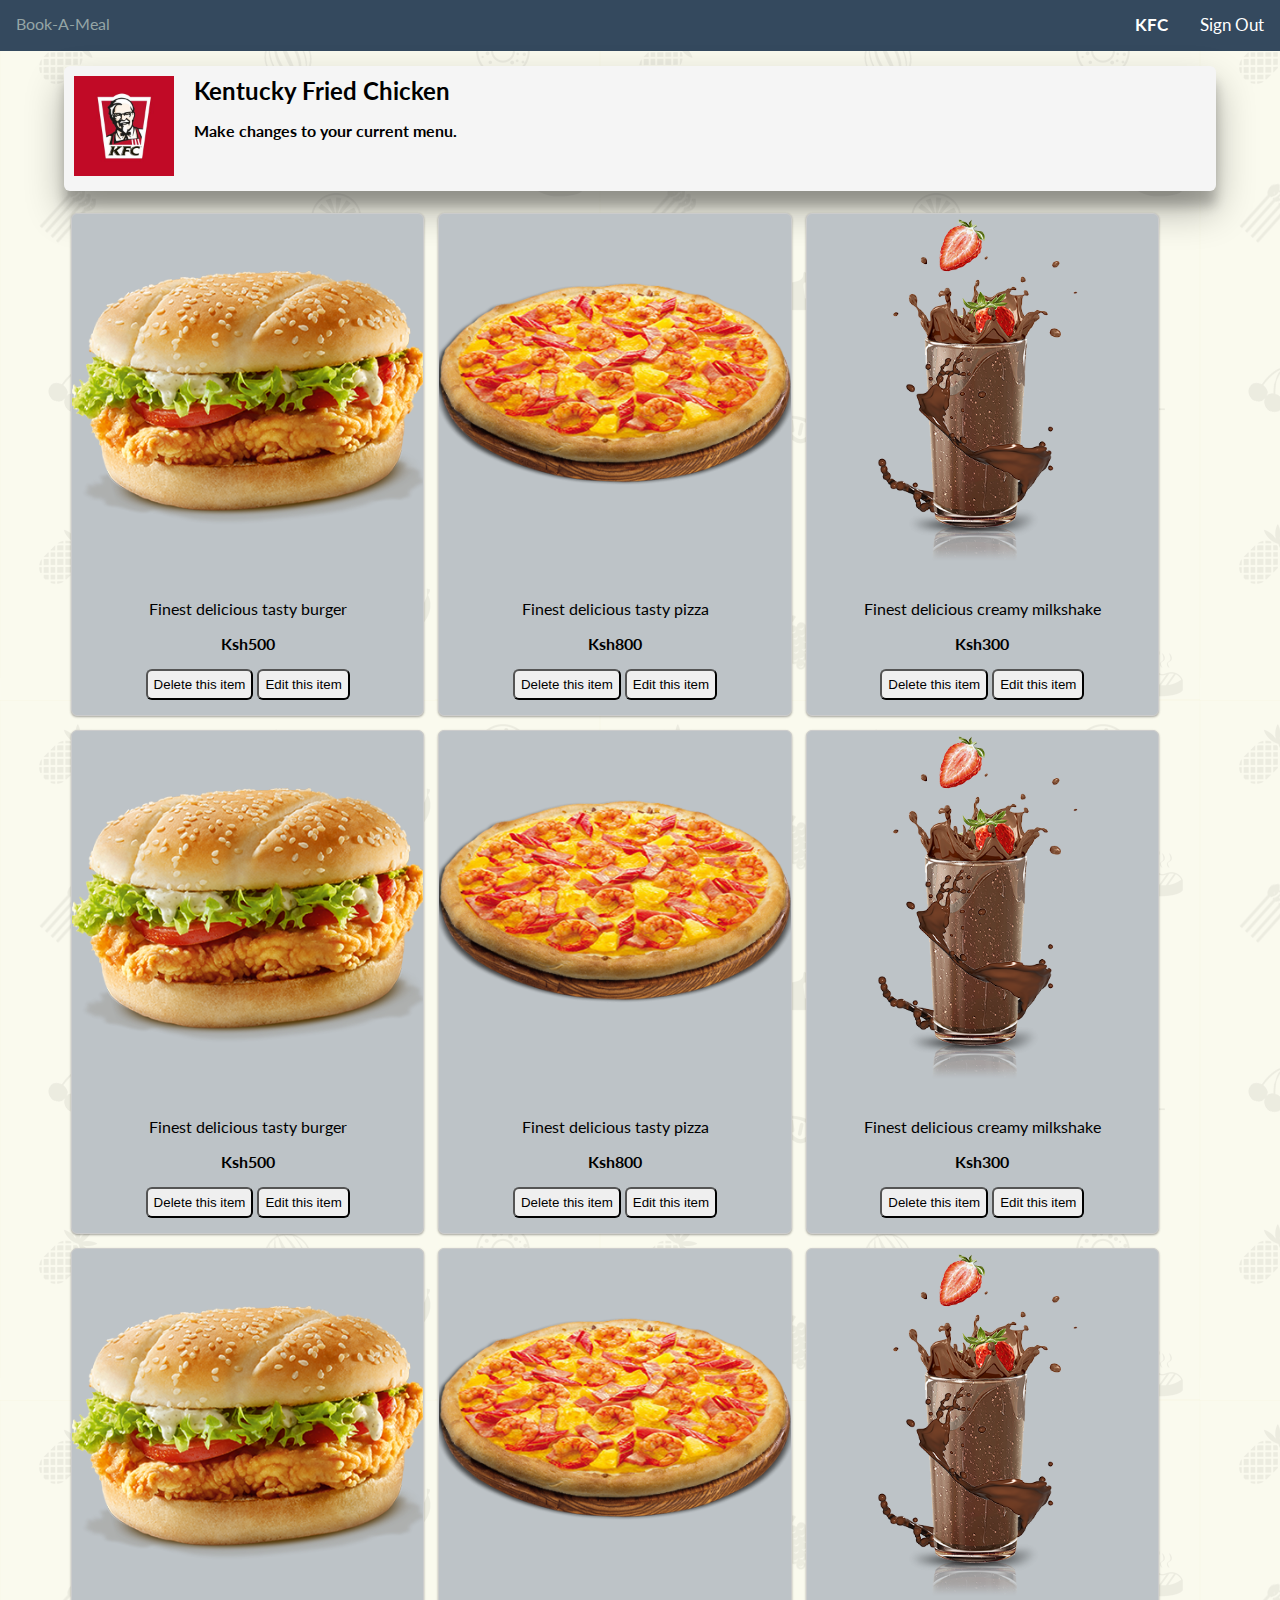
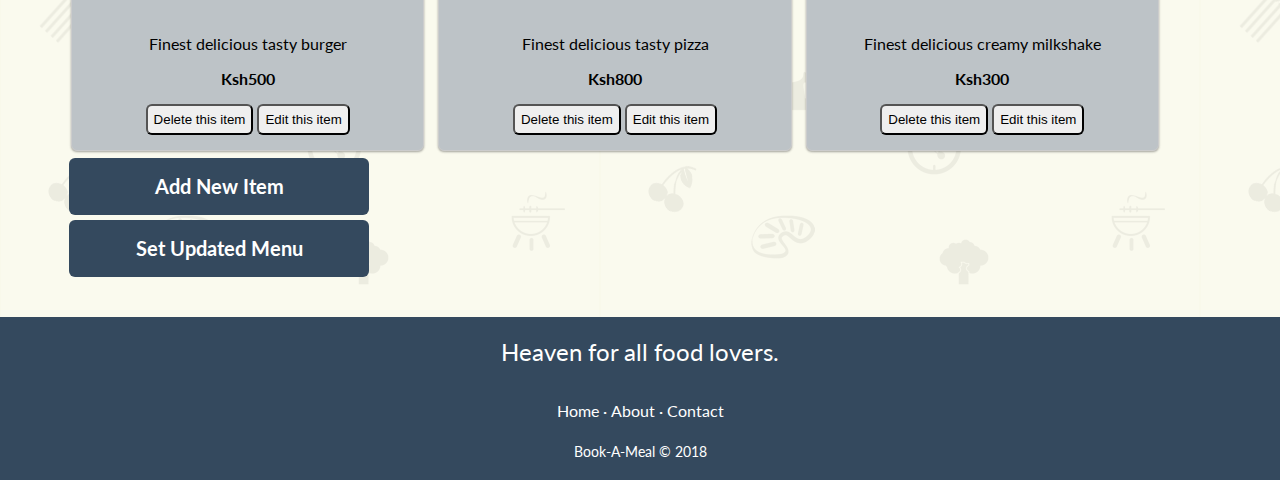
==== UI/caterer-change-menu.html @ e04e935f "[Feature #156853235] Add page where caterer can make changes to menu and set new ones" ====
<!DOCTYPE html>
<html>
<head>
    <title>Book-A-Meal::Update Menu</title>
    <link rel="shortcut icon" href="img/logo.ico"/>
    <meta name="viewport" content="width=device-width, initial-scale=1">
    <link rel="stylesheet" type="text/css" href="css/main.css">

    <!-- Custom fonts -->
    <link href="https://fonts.googleapis.com/css?family=Lato:300,400,700,300italic,400italic,700italic" rel="stylesheet" type="text/css">
</head>
<body>
<!-- Navbar -->
<div class="topnav" id="myTopnav">
  <a href="index.html">Book-A-Meal</a>
  <a href="index.html" class="menu-item">Sign Out</a>
  <a href="#" class="user menu-item"><b>KFC</b></a>
  <a href="javascript:void(0);" style="font-size:15px;" class="icon" onclick="myFunction()">&#9776;</a>
</div>

<div class="order-intro-header">
  <h2><img src="img/kfc.jpg" alt="caterer logo" width="100" height="100"></h2>
  <h2 class="caterer-name">Kentucky Fried Chicken<br>
    <p style="font-size: 16px">Make changes to your current menu.</p>
  </h2>


</div>
<div class="caterer-specs-intro-header">
    <div class="caterer-menu-items">
        <article class="meal-item">
            <div class="gallery">
                <img src="img/burger1.png" alt="burger image" width="250" height="200">
                <div class="desc">
                <p>Finest delicious tasty burger</p>
                <p><b>Ksh</b><span class="price">500</span></p>
                <button type="button" id="add-to-cart" onclick="confirmDeletion()">Delete this item</button>
                <button type="button" id="add-to-cart" onclick="window.location.href='edit-item.html'" >Edit this item</button>
              </div>
            </div>

            <div class="gallery">
                <img src="img/pizza.png" alt="pizza image" width="250" height="200">
                <div class="desc">
                <p>Finest delicious tasty pizza</p>
                <p><b>Ksh</b><span class="price">800</span></p>
                <button type="button" id="add-to-cart" onclick="confirmDeletion()">Delete this item</button>
                <button type="button" id="add-to-cart" onclick="window.location.href='edit-item.html'">Edit this item</button>
              </div>
            </div>

            <div class="gallery">
                <img src="img/milkshake.png" alt="milkshake" width="250" height="200">
                <div class="desc">
                <p>Finest delicious creamy milkshake</p>
                <p><b>Ksh</b><span class="price">300</span></p>
                <button type="button" id="add-to-cart" onclick="confirmDeletion()">Delete this item</button>
                <button type="button" id="add-to-cart" onclick="window.location.href='edit-item.html'">Edit this item</button>
              </div>
            </div>

          <div class="gallery">
                <img src="img/burger1.png" alt="burger image" width="250" height="200">
                <div class="desc">
                <p>Finest delicious tasty burger</p>
                <p><b>Ksh</b><span class="price">500</span></p>
                <button type="button" id="add-to-cart" onclick="confirmDeletion()">Delete this item</button>
                <button type="button" id="add-to-cart" onclick="window.location.href='edit-item.html'">Edit this item</button>
              </div>
            </div>

            <div class="gallery">
                <img src="img/pizza.png" alt="pizza image" width="250" height="200">
                <div class="desc">
                <p>Finest delicious tasty pizza</p>
                <p><b>Ksh</b><span class="price">800</span></p>
                <button type="button" id="add-to-cart" onclick="confirmDeletion()">Delete this item</button>
                <button type="button" id="add-to-cart" onclick="window.location.href='edit-item.html'">Edit this item</button>
              </div>
            </div>

            <div class="gallery">
                <img src="img/milkshake.png" alt="milkshake" width="250" height="200">
                <div class="desc">
                <p>Finest delicious creamy milkshake</p>
                <p><b>Ksh</b><span class="price">300</span></p>
                <button type="button" id="add-to-cart" onclick="confirmDeletion()">Delete this item</button>
                <button type="button" id="add-to-cart" onclick="window.location.href='edit-item.html'">Edit this item</button>
              </div>
            </div>

            <a name="drinks"></a>
           <div class="gallery">
                <img src="img/burger1.png" alt="burger image" width="250" height="200">
                <div class="desc">
                <p>Finest delicious tasty burger</p>
                <p><b>Ksh</b><span class="price">500</span></p>
                <button type="button" id="add-to-cart" onclick="confirmDeletion()">Delete this item</button>
                <button type="button" id="add-to-cart" onclick="window.location.href='edit-item.html'">Edit this item</button>
              </div>
            </div>

            <div class="gallery">
                <img src="img/pizza.png" alt="pizza image" width="250" height="200">
                <div class="desc">
                <p>Finest delicious tasty pizza</p>
                <p><b>Ksh</b><span class="price">800</span></p>
                <button type="button" id="add-to-cart" onclick="confirmDeletion()">Delete this item</button>
                <button type="button" id="add-to-cart" onclick="window.location.href='edit-item.html'">Edit this item</button>
              </div>
            </div>

            <div class="gallery">
                <img src="img/milkshake.png" alt="milkshake" width="250" height="200">
                <div class="desc">
                <p>Finest delicious creamy milkshake</p>
                <p><b>Ksh</b><span class="price">300</span></p>
                <button type="button" id="add-to-cart" onclick="confirmDeletion()">Delete this item</button>
                <button type="button" id="add-to-cart" onclick="window.location.href='edit-item.html'">Edit this item</button>
              </div>
            </div>

        </article> 
  </div>
  
  <div class="caterer-actions">
      <button class="button" type="button" onclick="window.location.href='add-new-item.html'"><span>Add New Item</span></button>
      <button class="button" type="button" onclick="setMenu()"><span>Set Updated Menu</span></button>

  </div>
</div>

<footer class="footer-section" >

      <p class="footer-company-motto">Heaven for all food lovers.</p>

      <p class="footer-links">
        <a href="index.html">Home</a>
        ·
        <a href="#aboutus">About</a>
        ·
        <a href="#contact">Contact</a>
      </p>

      <p class="footer-company-name">Book-A-Meal &copy; 2018</p>

    </footer>



<script type="text/javascript" src="js/main.js"></script>
<script>
  function setMenu(){
    alert("Menu successfully set and notification sent to customers!");
  }
</script>
</body>
</html>
---- UI/css/main.css ----
body {
  margin: 0;
  font-family: "Lato","Helvetica Neue",Helvetica,Arial,sans-serif;
  background: url("../img/restaurant.png");

}
body,html {
  height: 100%;
}


h1,h2,h3,h4,h5,h6,span {
  font-family: "Lato","Helvetica Neue",Helvetica,Arial,sans-serif;
  font-weight: 700;
}

/*top Nav styling*/
.topnav {
  overflow: hidden;
  background-color: #34495e;
  border-bottom: 2px solid #34495e;

}

.topnav a {
  float: left;
  display: block;
  color: white;
  text-align: center;
  padding: 14px 16px;
  text-decoration: none;
  
}

.topnav a.menu-item {
  float:right;
  font-size: 17px;
}

.topnav a:hover {
  color: #95a5a6;
}

.active {
  background-color: #fff;
  color: #000;
  font-weight: 900;
  font-size: 120%;
}

.topnav .icon {
  display: none;
}
/*Styling for landing page*/
.intro-header {

  width: 100%;
  height: 400px;
  padding-top:0px;

  text-align: center;
  background: url("../img/intro-bg.jpg") no-repeat center center;
  background-size: cover;
 

  display: flex;
  justify-content: center;
  align-items: center;

}
@media screen and (min-height: 400px) {
   .intro-header{
    height: 100%;
  }
}

@media screen and (max-width: 400px) {
   .topnav {
    width: 100%;
    margin:0;
    padding:0;
   }
  
  .topnav a:not(:first-child) {display: none;}
  .topnav a.icon {
    float: right;
    display: block;
  }

}

@media screen and (max-width: 600px) {
  .topnav.responsive {position: relative;}
  .topnav.responsive .icon {
    position: absolute;
    right: 0;
    top: 0;
  }
  .topnav.responsive a {
    float: none;
    display: block;
    text-align: left;
  }
}

/*Styling for buttons*/
.button {
  display: block;
  border-radius: 6px;
  background-color: #34495e;
  border: none;
  color: #FFF;
  text-align: center;
  font-size: 20px;
  padding: 16px;
  width: 300px;
  transition: all 0.5s;
  cursor: pointer;
  margin: 5px;
}

.button span {
  display: inline-block;
  position: relative;
  transition: 0.5s;
}

.button span:after {
  content: '\00bb';
  position: absolute;
  opacity: 0;
  top: 0;
  right: -20px;
  transition: 0.5s;
}

.button:hover span {
  padding-right: 25px;
}

.button:hover span:after {
  opacity: 1;
  right: 0;
}

/*Media queries for landing page buttons*/

@media screen and (max-width:400px){
  .button {
    
  font-size: 10px;
  padding: 6px;
  width: 50%;
  }
 
}

@media screen and (max-width: 600px){

}

/*Login form*/
.login-intro-header {
  width:400px;
  margin: auto;
  padding: 20px;
  margin-top:20px;
  background-color: rgb(245, 245, 245);
  box-shadow: 0 19px 38px rgba(0,0,0,0.30), 0 15px 12px rgba(0,0,0,0.22);
  border-radius: 6px;

}



input[type=text], input[type=password] {
    width: 100%;
    padding: 12px 20px;
    margin: 8px 0;
    display: inline-block;
    border: 1px solid #ccc;
    box-sizing: border-box;
    border-radius: 6px;
}

/*"Forgot password" text*/
span.psw {
    float: right;
    padding-top: 16px;
}

/* Change styles on extra small screens */
@media screen and (max-width: 600px) {
    span.psw {
        display: block;
        float: none;
    }
    input[type=text], input[type=password] {
      width: 80%;
      display: block;
    }
    .login-intro-header {
      width: 200px;
    }
    .container .button {
      width: 50%;
      font-size:12px;
    }
}

/*Customer registration form*/
.custreg-intro-header {
  width:400px;
  margin: auto;
  padding: 20px;
  margin-top:15px;
  background-color: rgb(245, 245, 245);
  box-shadow: 0 19px 38px rgba(0,0,0,0.30), 0 15px 12px rgba(0,0,0,0.22);
  border-radius: 6px;

}
/*Caterer registration form*/
.catreg-intro-header {
  width:400px;
  margin: auto;
  padding: 20px;
  margin-top:15px;
  margin-bottom: 15px;
  background-color: rgb(245, 245, 245);
  box-shadow: 0 19px 38px rgba(0,0,0,0.30), 0 15px 12px rgba(0,0,0,0.22);
  border-radius: 6px;
}

@media screen and (max-width: 600px) {
   .custreg-intro-header, .catreg-intro-header {
    width: 200px;
   }
   input[type=text], input[type=password] {
      width: 80%;
      display: block;
    }

}
/*Footer fix for very large screens*/

@media screen and (min-width: 700px) {
    footer {
      position: fixed;
      bottom: 0;

    }
}

/*Search Caterer Page*/
.choose-caterer-intro-header {
  width:90%;
  margin: auto;
  overflow: hidden;
  margin-top:15px;
  margin-bottom: 15px;
  background-color: rgb(245, 245, 245);
  box-shadow: 0 19px 38px rgba(0,0,0,0.30), 0 15px 12px rgba(0,0,0,0.22);
  border-radius: 6px;
}
.choose-caterer-intro-header input[type=text] {
  width: 180px;
  box-sizing: border-box;
  border: 2px solid #ccc;
  border-radius: 4px;
  font-size: 16px;
  background-color: white;
  background-image: url('../img/searchicon.png');
  background-position: 10px 10px; 
  background-repeat: no-repeat;
  padding: 12px 20px 12px 40px;
  -webkit-transition: width 0.4s ease-in-out;
  transition: width 0.4s ease-in-out;
}

.choose-caterer-intro-header input[type=text]:focus {
    width: 50%;
}
.choose-caterer-intro-header button {
  float: right;
}

@media screen and (max-width: 600px) {
  .choose-caterer-intro-header {
    display: block;

  }

}

.popular-caterer-intro-header {
  width:90%;
  margin: auto;
  overflow: hidden;
  padding: 10px;
  margin-top:15px;
  margin-bottom: 15px;
  background-color: rgb(245, 245, 245);
  box-shadow: 0 19px 38px rgba(0,0,0,0.30), 0 15px 12px rgba(0,0,0,0.22);
  border-radius: 6px;
  min-height: 300px;
}

div.gallery {
    margin: 5px;
    border: 1px solid #ccc;
    float: left;
    width: 180px;
    box-shadow: 0 1px 3px rgba(0,0,0,0.12), 0 1px 2px rgba(0,0,0,0.24);
    transition: all 0.3s cubic-bezier(.25,.8,.25,1);
    border-radius: 6px;
    margin: 7px;
}

div.gallery:hover {
    box-shadow: 0 14px 28px rgba(0,0,0,0.25), 0 10px 10px rgba(0,0,0,0.22);
}

div.gallery img {
    width: 100%;
    height: auto;
    border-radius:6px;
}

div.desc {
    padding: 15px;
    text-align: center;
}
.popular {
  float: left;
}

#order-history-table {
  width:90%;
  margin: auto;
  padding: 20px;
  margin-bottom: 15px;
  background-color: rgb(245, 245, 245);
  box-shadow: 0 19px 38px rgba(0,0,0,0.30), 0 15px 12px rgba(0,0,0,0.22);
  border-radius: 6px;
  overflow: hidden;
  border-collapse: collapse;
}



#order-history-table td, #order-history-table th {
    border: 0;
    padding: 8px;
}

#order-history-table tr:nth-child(even){background-color: #ecf0f1;}

#order-history-table tr:hover {
  background-color: #ddd;
  cursor: pointer;
}

#order-history-table th {
    padding-top: 12px;
    padding-bottom: 12px;
    text-align: left;
    background-color: #34495e;
    color: white;
}

/*Order meals page*/
.order-intro-header {
  width:90%;
  margin: auto;
  overflow: hidden;
  margin-top:15px;
  margin-bottom: 15px;
  background-color: rgb(245, 245, 245);
  box-shadow: 0 19px 38px rgba(0,0,0,0.30), 0 15px 12px rgba(0,0,0,0.22);
  border-radius: 6px;
}
.order-intro-header h2 {
  float: left;
  padding: 10px;
  margin: 0;
}

.caterer-specs-intro-header {
  width:90%;
  margin: auto;
  
}
 .menu {
  width: 15%;
  margin: auto;
  overflow: hidden;
  margin-right: 15px;
  margin-bottom: 15px;
  background-color: rgb(245, 245, 245);
  box-shadow: 0 19px 38px rgba(0,0,0,0.30), 0 15px 12px rgba(0,0,0,0.22);
  float: left;
  border-radius: 6px;
  padding:0;
  
 }

 @media screen and (max-width: 600px) {
  .menu {
    display: none;
  }
 }

 .menu h4 {
    margin:0;
    background-color: #95a5a6;
    padding:8px;

 }
 .menu ul {
    list-style-type: none;
    float: left;
    margin:0;
    padding:4px;

 }
.menu ul li a{
  float: left;
  display: block;
  color: #34495e;
  text-align: center;
  padding: 10px 14px;
  text-decoration: none;
}

.menu-items {
  width:55%;
  margin: auto;
  overflow: hidden;
  padding: 0;
  margin-right: 15px;
  margin-bottom: 15px;
  background-color: rgb(245, 245, 245);
  box-shadow: 0 19px 38px rgba(0,0,0,0.30), 0 15px 12px rgba(0,0,0,0.22);
  border-radius: 6px;
  float:left;
  height: 600px;
  overflow: scroll;
}
article .gallery {
  background-color: #bdc3c7;
  width: 30.5%;
}

#add-to-cart {
  border-radius: 6px;
  padding: 6px;
  cursor: pointer;
}
 .cart {
  width:22.5%;
  margin: auto;
  overflow: hidden;
  margin-bottom: 15px;
  background-color: rgb(245, 245, 245);
  box-shadow: 0 19px 38px rgba(0,0,0,0.30), 0 15px 12px rgba(0,0,0,0.22);
  border-radius: 6px;
  float: left;
 }
  .cart h4 {
    margin:0;
    background-color: #95a5a6;
    padding:8px;

 }
 .cart button {
  width: 50%;
  float:right;
  font-size: 12px;
 }
 

  /*footer section*/

.footer-section{
  background-color: #34495e;
  box-shadow: 0 1px 1px 0 rgba(0, 0, 0, 0.12);
  box-sizing: border-box;
  width: 100%;
  text-align: center;

  padding: 20px;
  margin-top: 40px;
}

.footer-section .footer-company-motto{
  color:  white;
  font-size: 24px;
  margin: 0;
}

.footer-section .footer-company-name{
  color:  white;
  font-size: 14px;
  margin: 0;
}

.footer-section .footer-links{
  list-style: none;
  color:  #ffffff;
  padding: 35px 0 23px;
  margin: 0;
}

.footer-section .footer-links a{
  display:inline-block;
  text-decoration: none;
  color: inherit;
}


@media (max-width: 600px) {

  .footer-section{
    padding: 6px;
  }

  .footer-section .footer-company-motto{
    font-size: 12px;
  }

  .footer-section .footer-company-name{
    font-size: 10px;
  }

  .footer-section .footer-links{
    font-size: 12px;
    padding: 15px 0 15px;
  }

  .footer-section .footer-links a{
    line-height: 1.8;
  }
}

footer{
  position: static;
  bottom: 0;
}

@media (max-height:300px){
  footer { position: static; }
 
}
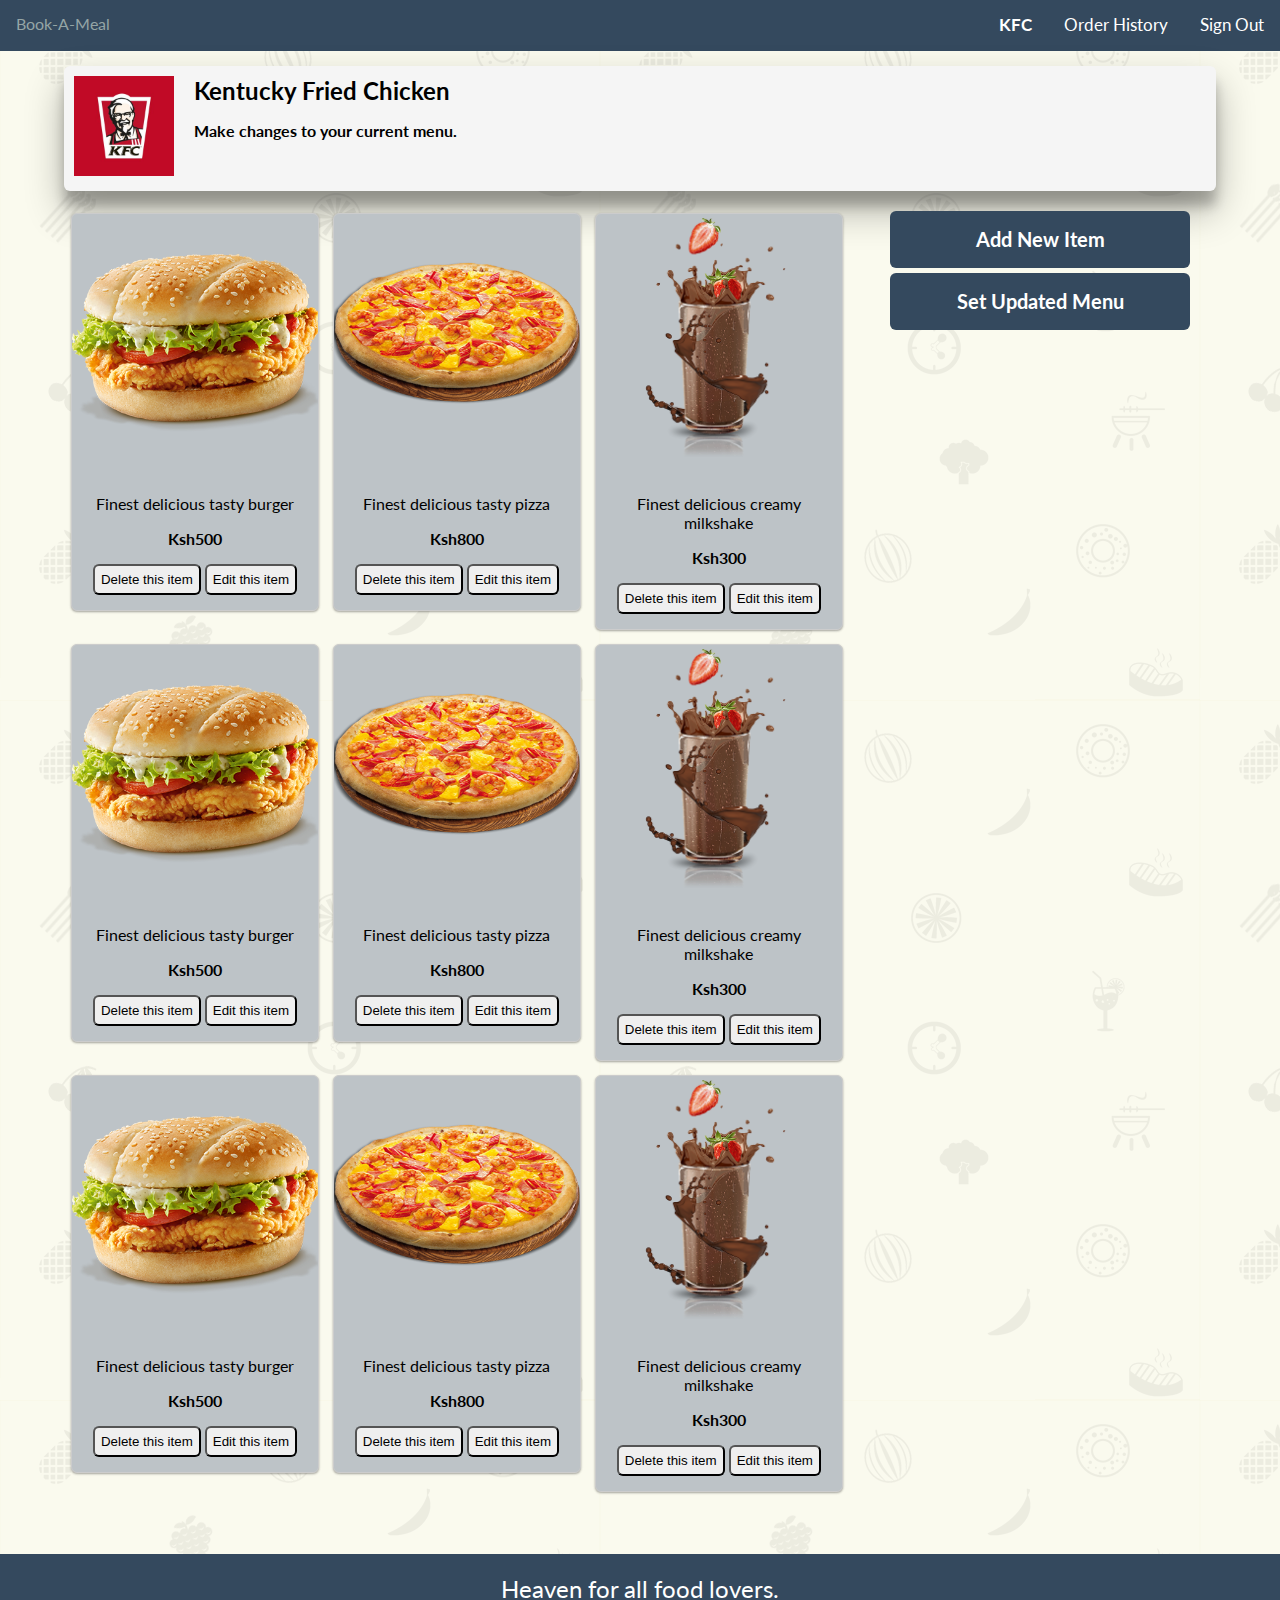
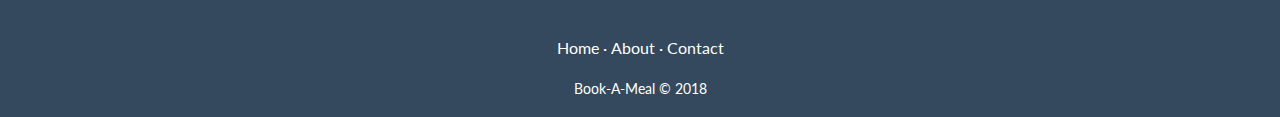
==== commit 2bd85248: "[Fix] Properly indent code and group similar tags" ====
--- a/UI/caterer-change-menu.html
+++ b/UI/caterer-change-menu.html
@@ -1,139 +1,127 @@
 <!DOCTYPE html>
 <html>
-<head>
+  <head>
     <title>Book-A-Meal::Update Menu</title>
+    <meta name="viewport" content="width=device-width, initial-scale=1">
+
     <link rel="shortcut icon" href="img/logo.ico"/>
-    <meta name="viewport" content="width=device-width, initial-scale=1">
     <link rel="stylesheet" type="text/css" href="css/main.css">
+    <link href="https://fonts.googleapis.com/css?family=Lato:300,400,700,300italic,400italic,700italic" rel="stylesheet" type="text/css">
+  </head>
+  <body>
+    <div class="topnav" id="myTopnav">
+      <a href="index.html">Book-A-Meal</a>
+      <a href="index.html" class="menu-item">Sign Out</a>
+      <a href="caterer-order-history.html" class="menu-item">Order History</a>
+      <a href="#" class="user menu-item"><b>KFC</b></a>
+      <a href="javascript:void(0);" style="font-size:15px;" class="icon" onclick="myFunction()">&#9776;</a>
+    </div>
 
-    <!-- Custom fonts -->
-    <link href="https://fonts.googleapis.com/css?family=Lato:300,400,700,300italic,400italic,700italic" rel="stylesheet" type="text/css">
-</head>
-<body>
-<!-- Navbar -->
-<div class="topnav" id="myTopnav">
-  <a href="index.html">Book-A-Meal</a>
-  <a href="index.html" class="menu-item">Sign Out</a>
-  <a href="#" class="user menu-item"><b>KFC</b></a>
-  <a href="javascript:void(0);" style="font-size:15px;" class="icon" onclick="myFunction()">&#9776;</a>
-</div>
+    <div class="order-intro-header">
+      <h2>
+        <img src="img/kfc.jpg" alt="caterer logo" width="100" height="100">
+      </h2>
+      <h2 class="caterer-name">Kentucky Fried Chicken<br>
+        <p style="font-size: 16px">Make changes to your current menu.</p>
+      </h2>
+    </div>
 
-<div class="order-intro-header">
-  <h2><img src="img/kfc.jpg" alt="caterer logo" width="100" height="100"></h2>
-  <h2 class="caterer-name">Kentucky Fried Chicken<br>
-    <p style="font-size: 16px">Make changes to your current menu.</p>
-  </h2>
+    <div class="caterer-specs-intro-header">
+      <div class="caterer-menu-items">
+        <article class="meal-item">
+          <div class="gallery">
+            <img src="img/burger1.png" alt="burger image" width="250" height="200">
+            <div class="desc">
+              <p>Finest delicious tasty burger</p>
+              <p><b>Ksh</b><span class="price">500</span></p>
+              <button type="button" id="add-to-cart" onclick="confirmDeletion()">Delete this item</button>
+              <button type="button" id="add-to-cart" onclick="window.location.href='edit-item.html'" >Edit this item</button>
+            </div>
+          </div>
+          <div class="gallery">
+            <img src="img/pizza.png" alt="pizza image" width="250" height="200">
+            <div class="desc">
+              <p>Finest delicious tasty pizza</p>
+              <p><b>Ksh</b><span class="price">800</span></p>
+              <button type="button" id="add-to-cart" onclick="confirmDeletion()">Delete this item</button>
+              <button type="button" id="add-to-cart" onclick="window.location.href='edit-item.html'">Edit this item</button>
+            </div>
+          </div>
+          <div class="gallery">
+            <img src="img/milkshake.png" alt="milkshake" width="250" height="200">
+            <div class="desc">
+              <p>Finest delicious creamy milkshake</p>
+              <p><b>Ksh</b><span class="price">300</span></p>
+              <button type="button" id="add-to-cart" onclick="confirmDeletion()">Delete this item</button>
+              <button type="button" id="add-to-cart" onclick="window.location.href='edit-item.html'">Edit this item</button>
+            </div>
+          </div>
+          <div class="gallery">
+            <img src="img/burger1.png" alt="burger image" width="250" height="200">
+            <div class="desc">
+              <p>Finest delicious tasty burger</p>
+              <p><b>Ksh</b><span class="price">500</span></p>
+              <button type="button" id="add-to-cart" onclick="confirmDeletion()">Delete this item</button>
+              <button type="button" id="add-to-cart" onclick="window.location.href='edit-item.html'" >Edit this item</button>
+            </div>
+          </div>
+          <div class="gallery">
+            <img src="img/pizza.png" alt="pizza image" width="250" height="200">
+            <div class="desc">
+              <p>Finest delicious tasty pizza</p>
+              <p><b>Ksh</b><span class="price">800</span></p>
+              <button type="button" id="add-to-cart" onclick="confirmDeletion()">Delete this item</button>
+              <button type="button" id="add-to-cart" onclick="window.location.href='edit-item.html'">Edit this item</button>
+            </div>
+          </div>
+          <div class="gallery">
+            <img src="img/milkshake.png" alt="milkshake" width="250" height="200">
+            <div class="desc">
+              <p>Finest delicious creamy milkshake</p>
+              <p><b>Ksh</b><span class="price">300</span></p>
+              <button type="button" id="add-to-cart" onclick="confirmDeletion()">Delete this item</button>
+              <button type="button" id="add-to-cart" onclick="window.location.href='edit-item.html'">Edit this item</button>
+            </div>
+          </div>
+          <a name="drinks"></a>
+               <div class="gallery">
+            <img src="img/burger1.png" alt="burger image" width="250" height="200">
+            <div class="desc">
+              <p>Finest delicious tasty burger</p>
+              <p><b>Ksh</b><span class="price">500</span></p>
+              <button type="button" id="add-to-cart" onclick="confirmDeletion()">Delete this item</button>
+              <button type="button" id="add-to-cart" onclick="window.location.href='edit-item.html'" >Edit this item</button>
+            </div>
+          </div>
+          <div class="gallery">
+            <img src="img/pizza.png" alt="pizza image" width="250" height="200">
+            <div class="desc">
+              <p>Finest delicious tasty pizza</p>
+              <p><b>Ksh</b><span class="price">800</span></p>
+              <button type="button" id="add-to-cart" onclick="confirmDeletion()">Delete this item</button>
+              <button type="button" id="add-to-cart" onclick="window.location.href='edit-item.html'">Edit this item</button>
+            </div>
+          </div>
+          <div class="gallery">
+            <img src="img/milkshake.png" alt="milkshake" width="250" height="200">
+            <div class="desc">
+              <p>Finest delicious creamy milkshake</p>
+              <p><b>Ksh</b><span class="price">300</span></p>
+              <button type="button" id="add-to-cart" onclick="confirmDeletion()">Delete this item</button>
+              <button type="button" id="add-to-cart" onclick="window.location.href='edit-item.html'">Edit this item</button>
+            </div>
+          </div>
+        </article> 
+      </div>
 
+      <div class="caterer-actions">
+        <button class="button" type="button" onclick="window.location.href='add-new-item.html'"><span>Add New Item</span></button>
+        <button class="button" type="button" onclick="setMenu()"><span>Set Updated Menu</span></button>
+      </div>
+    </div>
 
-</div>
-<div class="caterer-specs-intro-header">
-    <div class="caterer-menu-items">
-        <article class="meal-item">
-            <div class="gallery">
-                <img src="img/burger1.png" alt="burger image" width="250" height="200">
-                <div class="desc">
-                <p>Finest delicious tasty burger</p>
-                <p><b>Ksh</b><span class="price">500</span></p>
-                <button type="button" id="add-to-cart" onclick="confirmDeletion()">Delete this item</button>
-                <button type="button" id="add-to-cart" onclick="window.location.href='edit-item.html'" >Edit this item</button>
-              </div>
-            </div>
-
-            <div class="gallery">
-                <img src="img/pizza.png" alt="pizza image" width="250" height="200">
-                <div class="desc">
-                <p>Finest delicious tasty pizza</p>
-                <p><b>Ksh</b><span class="price">800</span></p>
-                <button type="button" id="add-to-cart" onclick="confirmDeletion()">Delete this item</button>
-                <button type="button" id="add-to-cart" onclick="window.location.href='edit-item.html'">Edit this item</button>
-              </div>
-            </div>
-
-            <div class="gallery">
-                <img src="img/milkshake.png" alt="milkshake" width="250" height="200">
-                <div class="desc">
-                <p>Finest delicious creamy milkshake</p>
-                <p><b>Ksh</b><span class="price">300</span></p>
-                <button type="button" id="add-to-cart" onclick="confirmDeletion()">Delete this item</button>
-                <button type="button" id="add-to-cart" onclick="window.location.href='edit-item.html'">Edit this item</button>
-              </div>
-            </div>
-
-          <div class="gallery">
-                <img src="img/burger1.png" alt="burger image" width="250" height="200">
-                <div class="desc">
-                <p>Finest delicious tasty burger</p>
-                <p><b>Ksh</b><span class="price">500</span></p>
-                <button type="button" id="add-to-cart" onclick="confirmDeletion()">Delete this item</button>
-                <button type="button" id="add-to-cart" onclick="window.location.href='edit-item.html'">Edit this item</button>
-              </div>
-            </div>
-
-            <div class="gallery">
-                <img src="img/pizza.png" alt="pizza image" width="250" height="200">
-                <div class="desc">
-                <p>Finest delicious tasty pizza</p>
-                <p><b>Ksh</b><span class="price">800</span></p>
-                <button type="button" id="add-to-cart" onclick="confirmDeletion()">Delete this item</button>
-                <button type="button" id="add-to-cart" onclick="window.location.href='edit-item.html'">Edit this item</button>
-              </div>
-            </div>
-
-            <div class="gallery">
-                <img src="img/milkshake.png" alt="milkshake" width="250" height="200">
-                <div class="desc">
-                <p>Finest delicious creamy milkshake</p>
-                <p><b>Ksh</b><span class="price">300</span></p>
-                <button type="button" id="add-to-cart" onclick="confirmDeletion()">Delete this item</button>
-                <button type="button" id="add-to-cart" onclick="window.location.href='edit-item.html'">Edit this item</button>
-              </div>
-            </div>
-
-            <a name="drinks"></a>
-           <div class="gallery">
-                <img src="img/burger1.png" alt="burger image" width="250" height="200">
-                <div class="desc">
-                <p>Finest delicious tasty burger</p>
-                <p><b>Ksh</b><span class="price">500</span></p>
-                <button type="button" id="add-to-cart" onclick="confirmDeletion()">Delete this item</button>
-                <button type="button" id="add-to-cart" onclick="window.location.href='edit-item.html'">Edit this item</button>
-              </div>
-            </div>
-
-            <div class="gallery">
-                <img src="img/pizza.png" alt="pizza image" width="250" height="200">
-                <div class="desc">
-                <p>Finest delicious tasty pizza</p>
-                <p><b>Ksh</b><span class="price">800</span></p>
-                <button type="button" id="add-to-cart" onclick="confirmDeletion()">Delete this item</button>
-                <button type="button" id="add-to-cart" onclick="window.location.href='edit-item.html'">Edit this item</button>
-              </div>
-            </div>
-
-            <div class="gallery">
-                <img src="img/milkshake.png" alt="milkshake" width="250" height="200">
-                <div class="desc">
-                <p>Finest delicious creamy milkshake</p>
-                <p><b>Ksh</b><span class="price">300</span></p>
-                <button type="button" id="add-to-cart" onclick="confirmDeletion()">Delete this item</button>
-                <button type="button" id="add-to-cart" onclick="window.location.href='edit-item.html'">Edit this item</button>
-              </div>
-            </div>
-
-        </article> 
-  </div>
-  
-  <div class="caterer-actions">
-      <button class="button" type="button" onclick="window.location.href='add-new-item.html'"><span>Add New Item</span></button>
-      <button class="button" type="button" onclick="setMenu()"><span>Set Updated Menu</span></button>
-
-  </div>
-</div>
-
-<footer class="footer-section" >
-
+    <footer class="footer-section">
       <p class="footer-company-motto">Heaven for all food lovers.</p>
-
       <p class="footer-links">
         <a href="index.html">Home</a>
         ·
@@ -141,18 +129,13 @@
         ·
         <a href="#contact">Contact</a>
       </p>
-
       <p class="footer-company-name">Book-A-Meal &copy; 2018</p>
-
     </footer>
-
-
-
-<script type="text/javascript" src="js/main.js"></script>
-<script>
-  function setMenu(){
-    alert("Menu successfully set and notification sent to customers!");
-  }
-</script>
-</body>
+    <script type="text/javascript" src="js/main.js"></script>
+    <script>
+      function setMenu(){
+        alert("Menu successfully set and notification sent to customers!");
+      }
+    </script>
+  </body>
 </html>
--- a/UI/css/main.css
+++ b/UI/css/main.css
@@ -173,7 +173,7 @@
 
 
 
-input[type=text], input[type=password] {
+input[type=text], input[type=password], textarea,select{
     width: 100%;
     padding: 12px 20px;
     margin: 8px 0;
@@ -261,7 +261,9 @@
   background-color: rgb(245, 245, 245);
   box-shadow: 0 19px 38px rgba(0,0,0,0.30), 0 15px 12px rgba(0,0,0,0.22);
   border-radius: 6px;
-}
+  padding:10px;
+}
+
 .choose-caterer-intro-header input[type=text] {
   width: 180px;
   box-sizing: border-box;
@@ -383,11 +385,14 @@
   float: left;
   padding: 10px;
   margin: 0;
+  display: block;
 }
 
 .caterer-specs-intro-header {
   width:90%;
   margin: auto;
+  overflow: hidden;
+
   
 }
  .menu {
@@ -477,6 +482,62 @@
   float:right;
   font-size: 12px;
  }
+
+ /*Caterer page*/
+
+ #today-header {
+  width:200px;
+  margin: auto;
+  display: block;
+  background-color: rgb(245, 245, 245);
+  box-shadow: 0 19px 38px rgba(0,0,0,0.30), 0 15px 12px rgba(0,0,0,0.22);
+  border-radius: 6px;
+  overflow: hidden;
+  text-align: center;
+  margin-bottom: 6px;
+  margin-top: 6px;
+  /*float: left;*/
+
+ }
+
+ #complete-order {
+  border-radius: 6px;
+  padding: 6px;
+  cursor: pointer;
+  font-size: 14px;
+  width: 150px;
+}
+
+.caterer-menu-items {
+  width:70%;
+  margin: auto;
+  overflow: hidden;
+  padding: 0;
+  margin-right: 15px;
+  margin-bottom: 15px;
+  border-radius: 6px;
+  float:left;
+  /*height: 600px;
+  overflow: scroll;*/
+
+}
+
+.caterer-actions {
+  width:28%;
+  margin: auto;
+  overflow: hidden;
+  margin-bottom: 15px;
+  border-radius: 6px;
+  float: left;
+ }
+
+/*Caterer add item page*/
+.imgcontainer {
+  width: 40%;
+  margin: auto;
+  
+}
+ 
  
 
   /*footer section*/
@@ -551,3 +612,4 @@
   footer { position: static; }
  
 }
+
